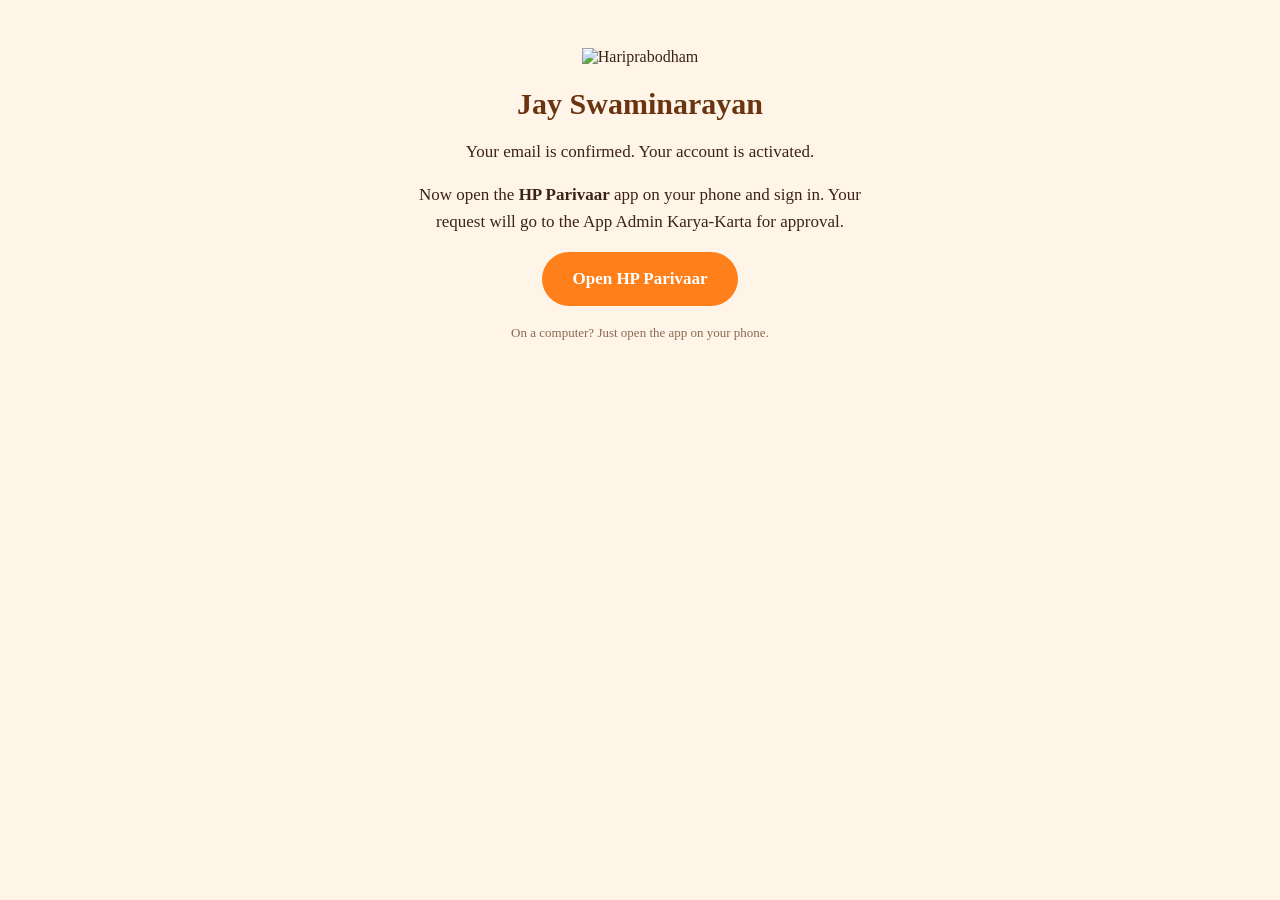
==== activated/index.html @ 7adfbc53 "Add activated and reset landing pages" ====
<!DOCTYPE html>
<html lang="en">
<head>
  <meta charset="utf-8" />
  <meta name="viewport" content="width=device-width, initial-scale=1" />
  <title>Account activated</title>
  <meta name="robots" content="noindex" />
  <style>
    body { margin: 0; background: #FFF4E8; color: #3A2416; font-family: Georgia, Palatino, serif; text-align: center; }
    main { max-width: 480px; margin: 0 auto; padding: 48px 24px; }
    img { width: 140px; height: auto; }
    h1 { color: #6A3410; font-size: 30px; line-height: 1.2; margin: 20px 0 12px; }
    p { font-size: 17px; line-height: 1.55; }
    a.b { display: inline-block; background: #FF7F1A; color: #fff; text-decoration: none; padding: 14px 30px; border-radius: 999px; font-weight: 700; }
    .muted { font-size: 13px; color: #8A6A52; }
    .err { display: none; }
    body.is-error .ok { display: none; }
    body.is-error .err { display: block; }
  </style>
</head>
<body>
  <main>
    <img src="https://hfrfpxbityfmpurdzjcy.supabase.co/storage/v1/object/public/brand/murti-round-bhagva.png" alt="Hariprabodham" />
    <div class="ok">
      <h1>Jay Swaminarayan</h1>
      <p>Your email is confirmed. Your account is activated.</p>
      <p>Now open the <strong>HP Parivaar</strong> app on your phone and sign in. Your request will go to the App Admin Karya-Karta for approval.</p>
      <p><a class="b" href="hariprabodhamparivaar://home">Open HP Parivaar</a></p>
      <p class="muted">On a computer? Just open the app on your phone.</p>
    </div>
    <div class="err">
      <h1>This link could not be used</h1>
      <p id="err-msg">The confirmation link is invalid or has expired.</p>
      <p>Open the newest email we sent, or open the HP Parivaar app and ask for a new link. Older links stop working.</p>
      <p class="muted">On a computer? Use the newest email, or continue in the app on your phone.</p>
    </div>
  </main>
  <script>
    (function () {
      var hash = new URLSearchParams((location.hash || '').replace(/^#/, ''));
      var query = new URLSearchParams(location.search || '');
      var error = hash.get('error_description') || hash.get('error') || query.get('error_description') || query.get('error');
      if (error) {
        document.body.classList.add('is-error');
        var node = document.getElementById('err-msg');
        if (node) node.textContent = String(error).replace(/\+/g, ' ');
      }
    })();
  </script>
</body>
</html>
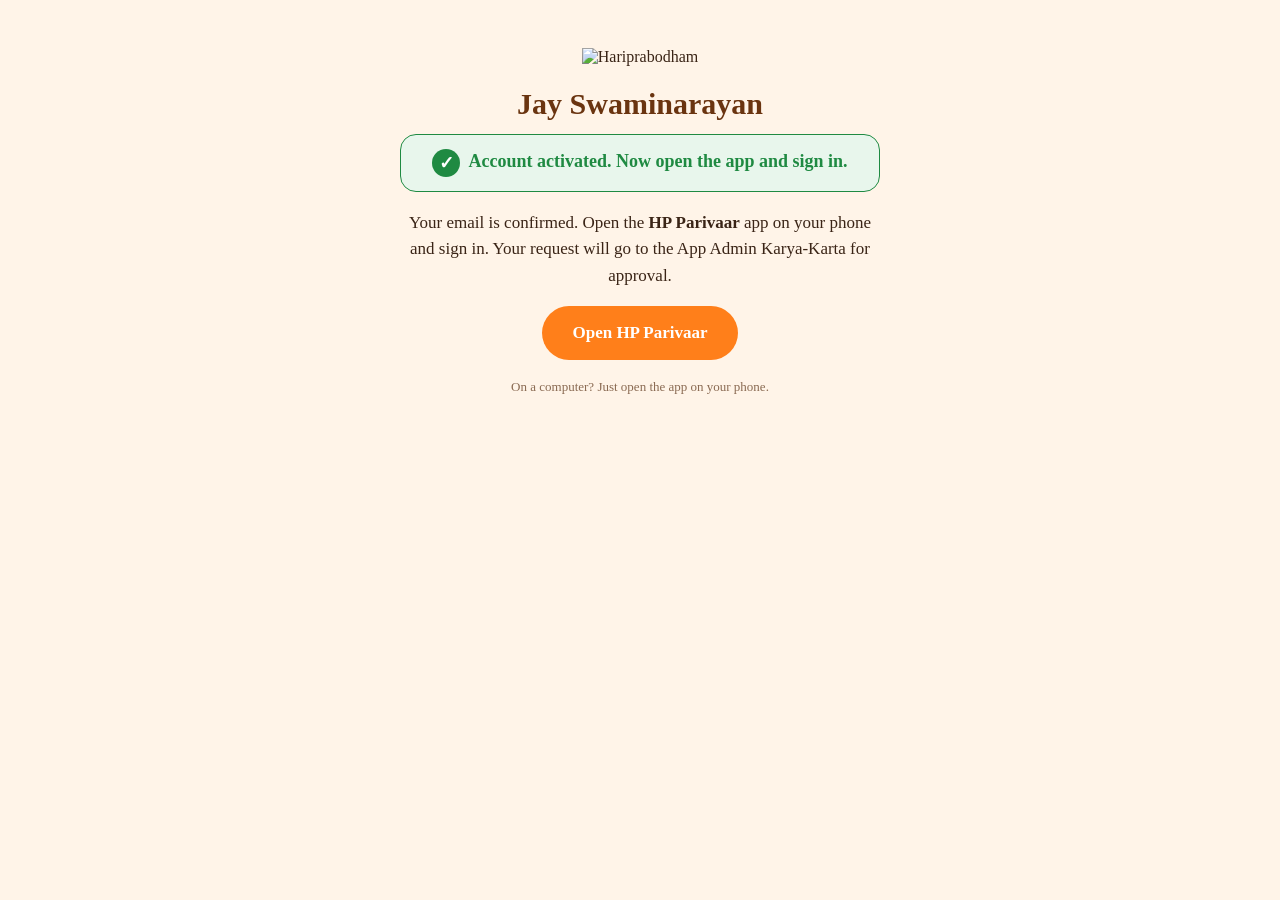
==== commit 5013715b: "Activated page: green success message" ====
--- a/activated/index.html
+++ b/activated/index.html
@@ -13,6 +13,8 @@
     p { font-size: 17px; line-height: 1.55; }
     a.b { display: inline-block; background: #FF7F1A; color: #fff; text-decoration: none; padding: 14px 30px; border-radius: 999px; font-weight: 700; }
     .muted { font-size: 13px; color: #8A6A52; }
+    .good { background: #E8F6EC; border: 1px solid #1F8A42; color: #1F8A42; border-radius: 16px; padding: 14px 16px; font-weight: 700; font-size: 18px; line-height: 1.35; margin: 0 0 18px; }
+    .tick { display: inline-block; width: 28px; height: 28px; line-height: 28px; border-radius: 50%; background: #1F8A42; color: #fff; font-size: 18px; margin-right: 8px; vertical-align: middle; }
     .err { display: none; }
     body.is-error .ok { display: none; }
     body.is-error .err { display: block; }
@@ -23,9 +25,9 @@
     <img src="https://hfrfpxbityfmpurdzjcy.supabase.co/storage/v1/object/public/brand/murti-round-bhagva.png" alt="Hariprabodham" />
     <div class="ok">
       <h1>Jay Swaminarayan</h1>
-      <p>Your email is confirmed. Your account is activated.</p>
-      <p>Now open the <strong>HP Parivaar</strong> app on your phone and sign in. Your request will go to the App Admin Karya-Karta for approval.</p>
-      <p><a class="b" href="hariprabodhamparivaar://home">Open HP Parivaar</a></p>
+      <p class="good"><span class="tick">&#10003;</span>Account activated. Now open the app and sign in.</p>
+      <p>Your email is confirmed. Open the <strong>HP Parivaar</strong> app on your phone and sign in. Your request will go to the App Admin Karya-Karta for approval.</p>
+      <p><a class="b" id="open-app" href="hariprabodhamparivaar://home?activated=1">Open HP Parivaar</a></p>
       <p class="muted">On a computer? Just open the app on your phone.</p>
     </div>
     <div class="err">
@@ -40,6 +42,9 @@
       var hash = new URLSearchParams((location.hash || '').replace(/^#/, ''));
       var query = new URLSearchParams(location.search || '');
       var error = hash.get('error_description') || hash.get('error') || query.get('error_description') || query.get('error');
+      if (!error && /iPhone|iPad|iPod|Android/i.test(navigator.userAgent)) {
+        setTimeout(function () { location.href = 'hariprabodhamparivaar://home?activated=1'; }, 700);
+      }
       if (error) {
         document.body.classList.add('is-error');
         var node = document.getElementById('err-msg');
